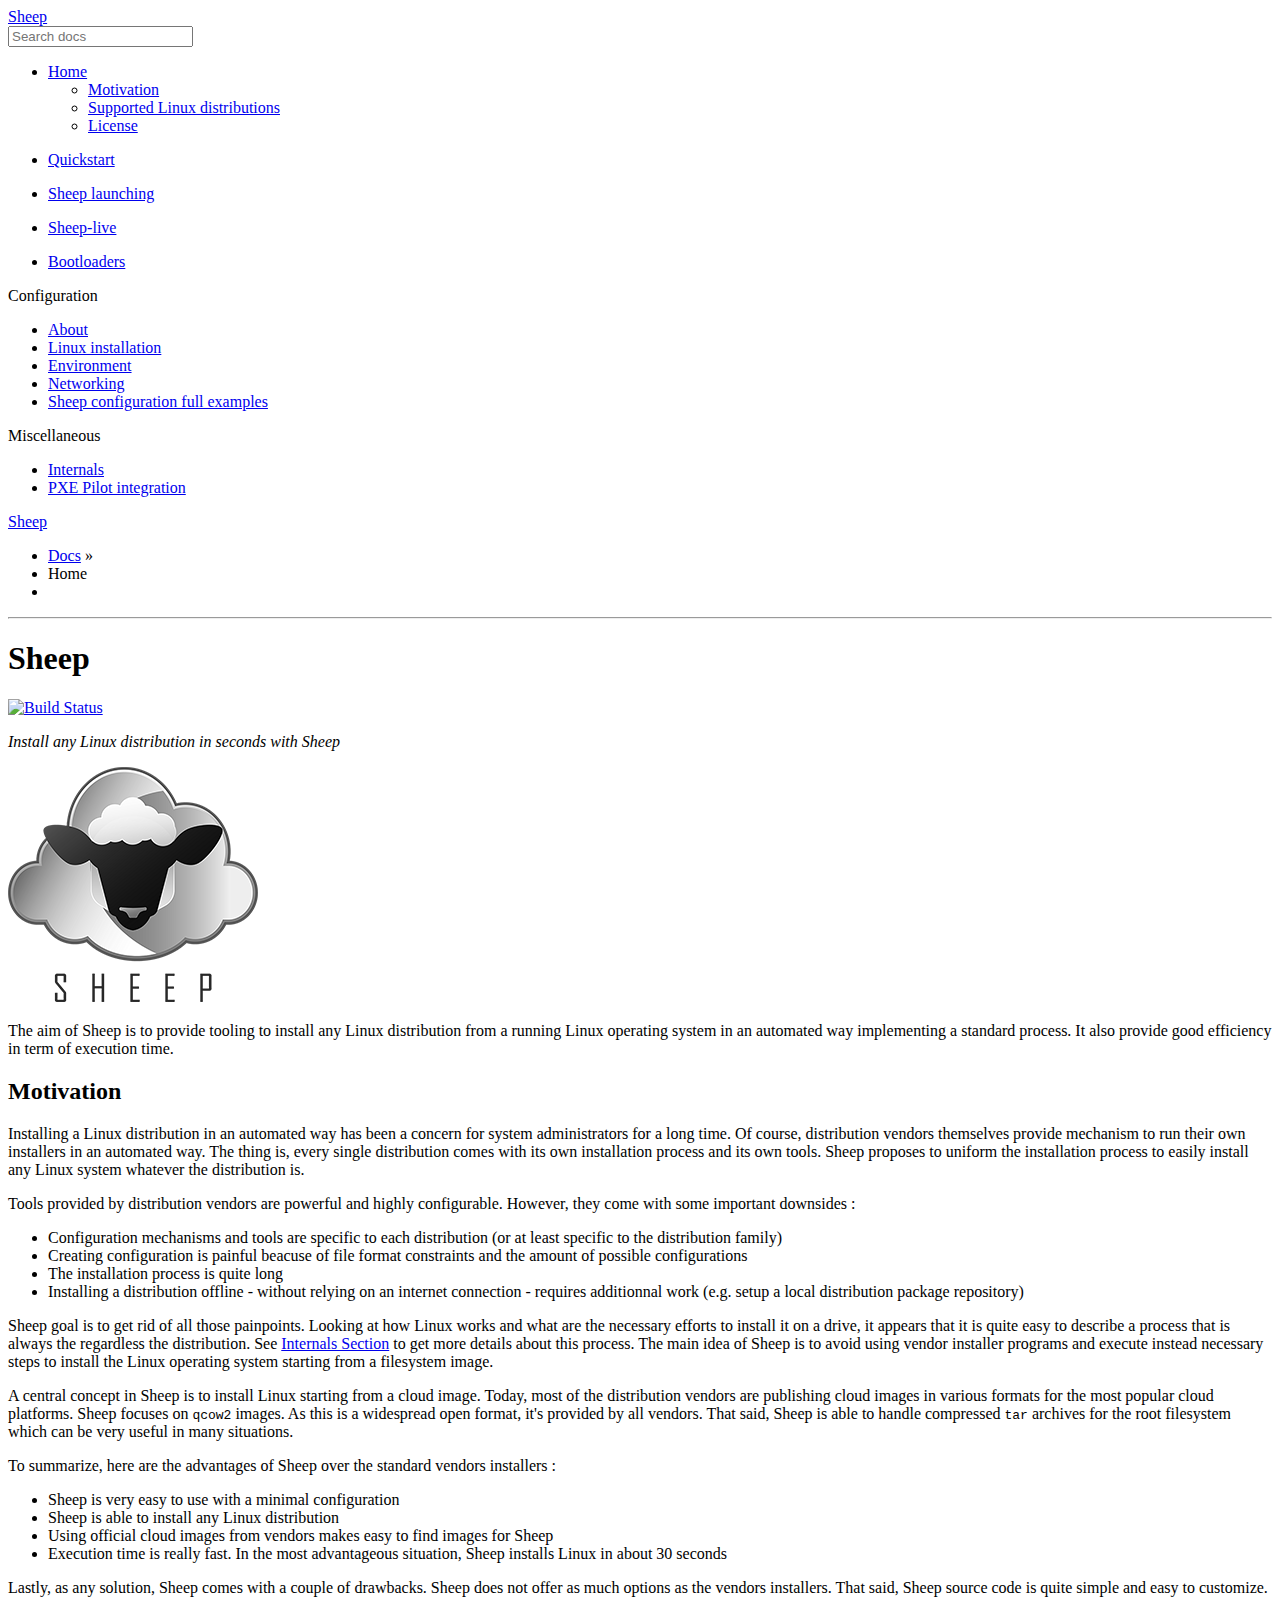
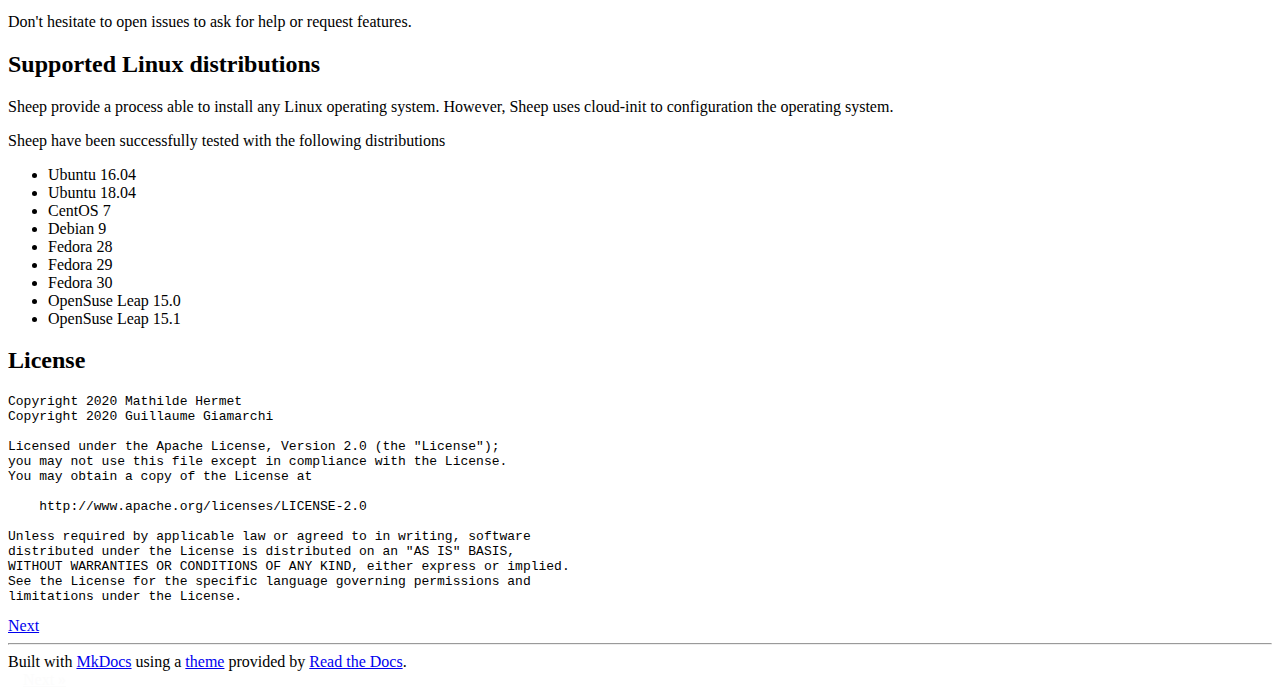
==== index.html @ d223ab4f "Deploy sheeplinux/sheep to github.com/sheeplinux/sheep.git:gh-pages" ====
<!DOCTYPE html>
<!--[if IE 8]><html class="no-js lt-ie9" lang="en" > <![endif]-->
<!--[if gt IE 8]><!--> <html class="no-js" lang="en" > <!--<![endif]-->
<head>
  <meta charset="utf-8">
  <meta http-equiv="X-UA-Compatible" content="IE=edge">
  <meta name="viewport" content="width=device-width, initial-scale=1.0">
  <meta name="description" content="None">
  <meta name="author" content="Guillaume Giamarchi, Mathilde Hermet">
  
  <link rel="shortcut icon" href="img/favicon.ico">
  <title>Sheep</title>
  <link rel="stylesheet" href="https://fonts.googleapis.com/css?family=Lato:400,700|Roboto+Slab:400,700|Inconsolata:400,700" />

  <link rel="stylesheet" href="css/theme.css" />
  <link rel="stylesheet" href="css/theme_extra.css" />
  <link href="css/codehilite.css" rel="stylesheet" />
  
  <script>
    // Current page data
    var mkdocs_page_name = "Home";
    var mkdocs_page_input_path = "index.md";
    var mkdocs_page_url = null;
  </script>
  
  <script src="js/jquery-2.1.1.min.js" defer></script>
  <script src="js/modernizr-2.8.3.min.js" defer></script> 
  
</head>

<body class="wy-body-for-nav" role="document">

  <div class="wy-grid-for-nav">

    
    <nav data-toggle="wy-nav-shift" class="wy-nav-side stickynav">
    <div class="wy-side-scroll">
      <div class="wy-side-nav-search">
        <a href="." class="icon icon-home"> Sheep</a>
        <div role="search">
  <form id ="rtd-search-form" class="wy-form" action="./search.html" method="get">
    <input type="text" name="q" placeholder="Search docs" title="Type search term here" />
  </form>
</div>
      </div>

      <div class="wy-menu wy-menu-vertical" data-spy="affix" role="navigation" aria-label="main navigation">
                <ul class="current">
                    <li class="toctree-l1 current"><a class="reference internal current" href=".">Home</a>
    <ul class="current">
    <li class="toctree-l2"><a class="reference internal" href="#motivation">Motivation</a>
    </li>
    <li class="toctree-l2"><a class="reference internal" href="#supported-linux-distributions">Supported Linux distributions</a>
    </li>
    <li class="toctree-l2"><a class="reference internal" href="#license">License</a>
    </li>
    </ul>
                    </li>
                </ul>
                <ul>
                    <li class="toctree-l1"><a class="reference internal" href="quickstart/">Quickstart</a>
                    </li>
                </ul>
                <ul>
                    <li class="toctree-l1"><a class="reference internal" href="launching/">Sheep launching</a>
                    </li>
                </ul>
                <ul>
                    <li class="toctree-l1"><a class="reference internal" href="sheep-live/">Sheep-live</a>
                    </li>
                </ul>
                <ul>
                    <li class="toctree-l1"><a class="reference internal" href="bootloader/">Bootloaders</a>
                    </li>
                </ul>
                <p class="caption"><span class="caption-text">Configuration</span></p>
                <ul>
                    <li class="toctree-l1"><a class="reference internal" href="config/">About</a>
                    </li>
                    <li class="toctree-l1"><a class="reference internal" href="config_lin/">Linux installation</a>
                    </li>
                    <li class="toctree-l1"><a class="reference internal" href="config_env/">Environment</a>
                    </li>
                    <li class="toctree-l1"><a class="reference internal" href="config_net/">Networking</a>
                    </li>
                    <li class="toctree-l1"><a class="reference internal" href="config_example/">Sheep configuration full examples</a>
                    </li>
                </ul>
                <p class="caption"><span class="caption-text">Miscellaneous</span></p>
                <ul>
                    <li class="toctree-l1"><a class="reference internal" href="internals/">Internals</a>
                    </li>
                    <li class="toctree-l1"><a class="reference internal" href="pxe-pilot/">PXE Pilot integration</a>
                    </li>
                </ul>
      </div>
    </div>
    </nav>

    <section data-toggle="wy-nav-shift" class="wy-nav-content-wrap">

      
      <nav class="wy-nav-top" role="navigation" aria-label="top navigation">
        <i data-toggle="wy-nav-top" class="fa fa-bars"></i>
        <a href=".">Sheep</a>
      </nav>

      
      <div class="wy-nav-content">
        <div class="rst-content">
          <div role="navigation" aria-label="breadcrumbs navigation">
  <ul class="wy-breadcrumbs">
    <li><a href=".">Docs</a> &raquo;</li>
    
      
    
    <li>Home</li>
    <li class="wy-breadcrumbs-aside">
      
    </li>
  </ul>
  
  <hr/>
</div>
          <div role="main">
            <div class="section">
              
                <h1 id="sheep">Sheep</h1>
<p><a href="https://travis-ci.org/sheeplinux/sheep"><img alt="Build Status" src="https://api.travis-ci.org/sheeplinux/sheep.svg?branch=master" /></a></p>
<p><em>Install any Linux distribution in seconds with Sheep</em></p>
<p><img alt="" src="img/sheep-logo.png" /></p>
<p>The aim of Sheep is to provide tooling to install any Linux distribution from a running Linux operating system in an automated way implementing a standard process. It also provide good efficiency in term of execution time.</p>
<h2 id="motivation">Motivation</h2>
<p>Installing a Linux distribution in an automated way has been a concern for system administrators for a long time. Of course, distribution vendors themselves provide mechanism to run their own installers in an automated way. The thing is, every single distribution comes with its own installation process and its own tools. Sheep proposes to uniform the installation process to easily install any Linux system whatever the distribution is.</p>
<p>Tools provided by distribution vendors are powerful and highly configurable. However, they come with some important downsides :</p>
<ul>
<li>Configuration mechanisms and tools are specific to each distribution (or at least specific to the distribution family)</li>
<li>Creating configuration is painful beacuse of file format constraints and the amount of possible configurations</li>
<li>The installation process is quite long</li>
<li>Installing a distribution offline - without relying on an internet connection - requires additionnal work (e.g. setup a local distribution package repository)</li>
</ul>
<p>Sheep goal is to get rid of all those painpoints. Looking at how Linux works and what are the necessary efforts to install it on a drive, it appears that it is quite easy to describe a process that is always
the regardless the distribution. See <a href="internals/">Internals Section</a> to get more details about this
process. The main idea of Sheep is to avoid using vendor installer programs and execute instead necessary steps to install the Linux operating system starting from a filesystem image.</p>
<p>A central concept in Sheep is to install Linux starting from a cloud image. Today, most of the distribution
vendors are publishing cloud images in various formats for the most popular cloud platforms. Sheep focuses
on <code>qcow2</code> images. As this is a widespread open format, it's provided by all vendors. That said, Sheep is able to handle compressed <code>tar</code> archives for the root filesystem which can be very useful in many situations.</p>
<p>To summarize, here are the advantages of Sheep over the standard vendors installers :</p>
<ul>
<li>Sheep is very easy to use with a minimal configuration</li>
<li>Sheep is able to install any Linux distribution</li>
<li>Using official cloud images from vendors makes easy to find images for Sheep</li>
<li>Execution time is really fast. In the most advantageous situation, Sheep installs Linux in about 30 seconds</li>
</ul>
<p>Lastly, as any solution, Sheep comes with a couple of drawbacks. Sheep does not offer as much options as the
vendors installers. That said, Sheep source code is quite simple and easy to customize.</p>
<p>Don't hesitate to open issues to ask for help or request features.</p>
<h2 id="supported-linux-distributions">Supported Linux distributions</h2>
<p>Sheep provide a process able to install any Linux operating system. However, Sheep uses cloud-init to configuration the operating system.</p>
<p>Sheep have been successfully tested with the following distributions</p>
<ul>
<li>Ubuntu 16.04</li>
<li>Ubuntu 18.04</li>
<li>CentOS 7</li>
<li>Debian 9</li>
<li>Fedora 28</li>
<li>Fedora 29</li>
<li>Fedora 30</li>
<li>OpenSuse Leap 15.0</li>
<li>OpenSuse Leap 15.1</li>
</ul>
<h2 id="license">License</h2>
<div class="codehilite"><pre><span></span><code>Copyright 2020 Mathilde Hermet
Copyright 2020 Guillaume Giamarchi

Licensed under the Apache License, Version 2.0 (the &quot;License&quot;);
you may not use this file except in compliance with the License.
You may obtain a copy of the License at

    http://www.apache.org/licenses/LICENSE-2.0

Unless required by applicable law or agreed to in writing, software
distributed under the License is distributed on an &quot;AS IS&quot; BASIS,
WITHOUT WARRANTIES OR CONDITIONS OF ANY KIND, either express or implied.
See the License for the specific language governing permissions and
limitations under the License.
</code></pre></div>
              
            </div>
          </div>
          <footer>
  
    <div class="rst-footer-buttons" role="navigation" aria-label="footer navigation">
      
        <a href="quickstart/" class="btn btn-neutral float-right" title="Quickstart">Next <span class="icon icon-circle-arrow-right"></span></a>
      
      
    </div>
  

  <hr/>

  <div role="contentinfo">
    <!-- Copyright etc -->
    
  </div>

  Built with <a href="https://www.mkdocs.org/">MkDocs</a> using a <a href="https://github.com/snide/sphinx_rtd_theme">theme</a> provided by <a href="https://readthedocs.org">Read the Docs</a>.
</footer>
      
        </div>
      </div>

    </section>

  </div>

  <div class="rst-versions" role="note" aria-label="versions">
    <span class="rst-current-version" data-toggle="rst-current-version">
      
      
      
        <span style="margin-left: 15px"><a href="quickstart/" style="color: #fcfcfc">Next &raquo;</a></span>
      
    </span>
</div>
    <script>var base_url = '.';</script>
    <script src="js/theme.js" defer></script>
      <script src="search/main.js" defer></script>
    <script defer>
        window.onload = function () {
            SphinxRtdTheme.Navigation.enable(true);
        };
    </script>

</body>
</html>

<!--
MkDocs version : 1.1.2
Build Date UTC : 2020-06-03 16:06:34.041330+00:00
-->
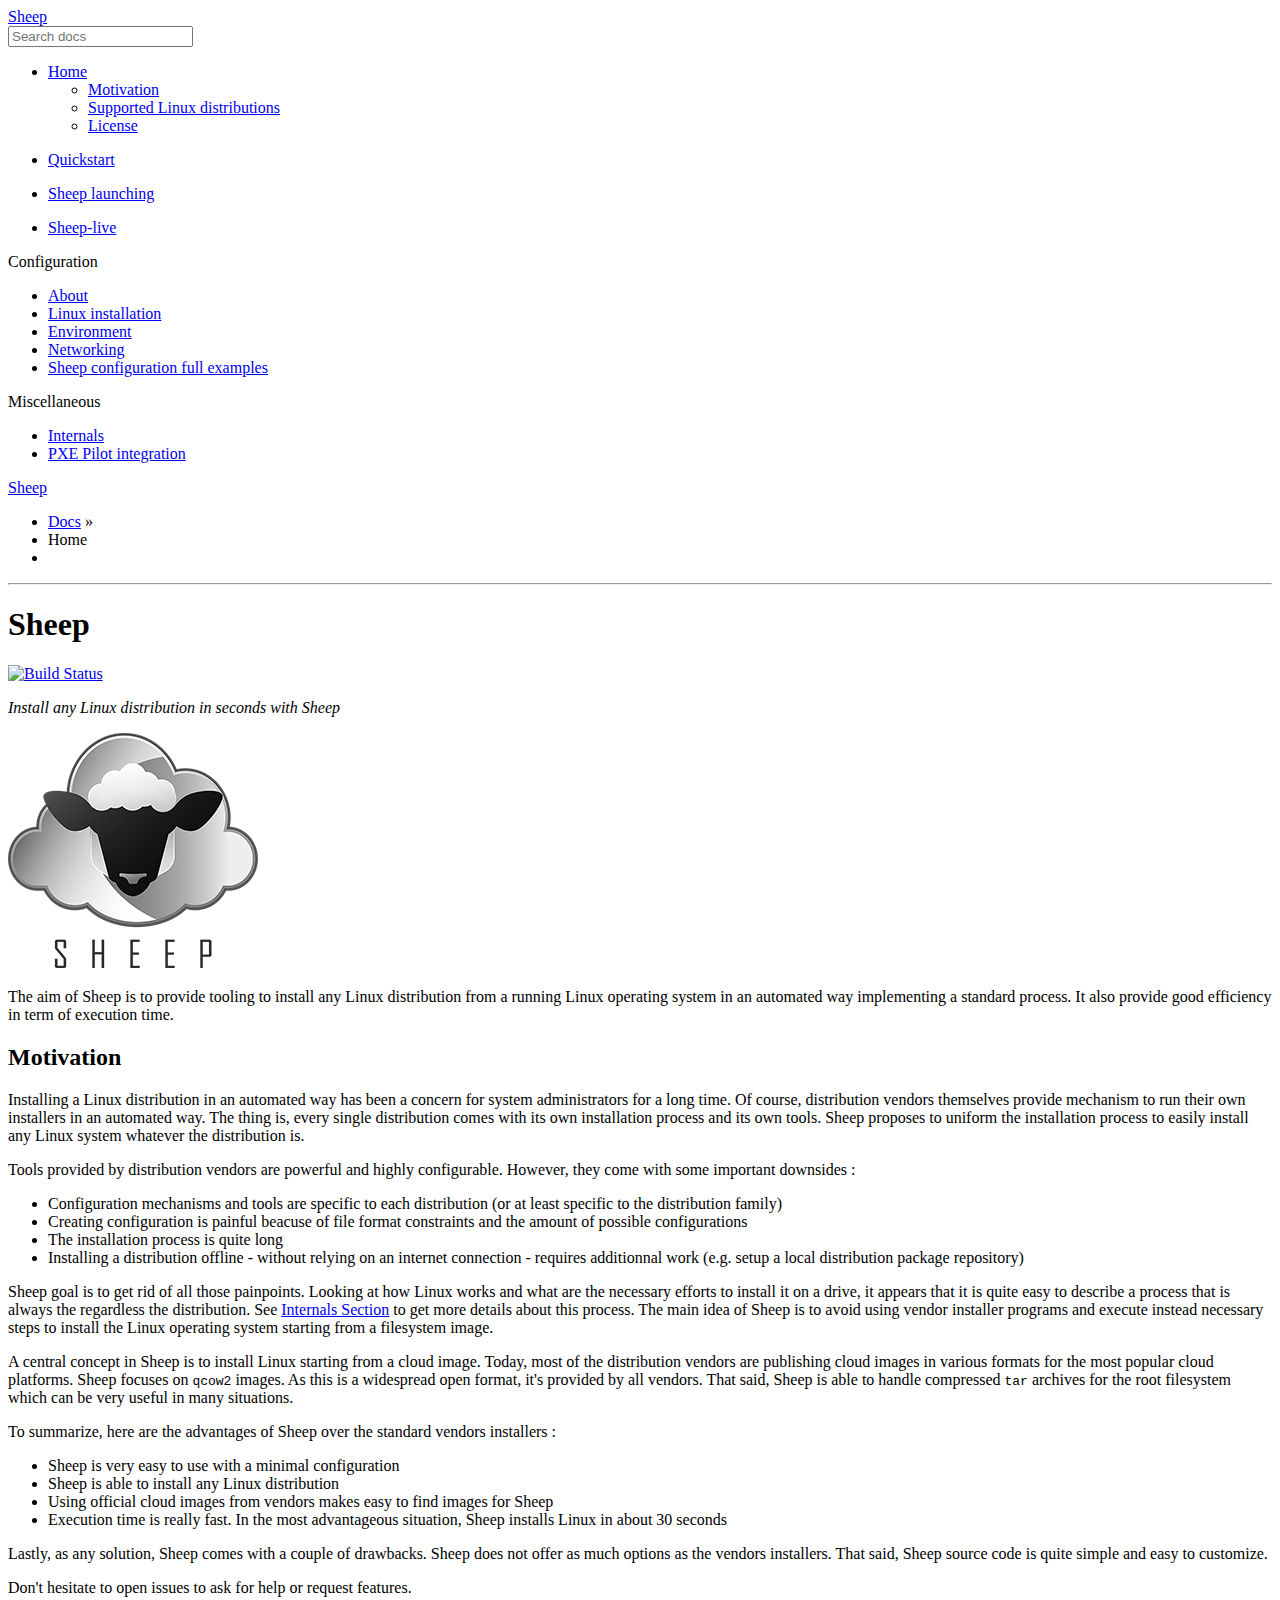
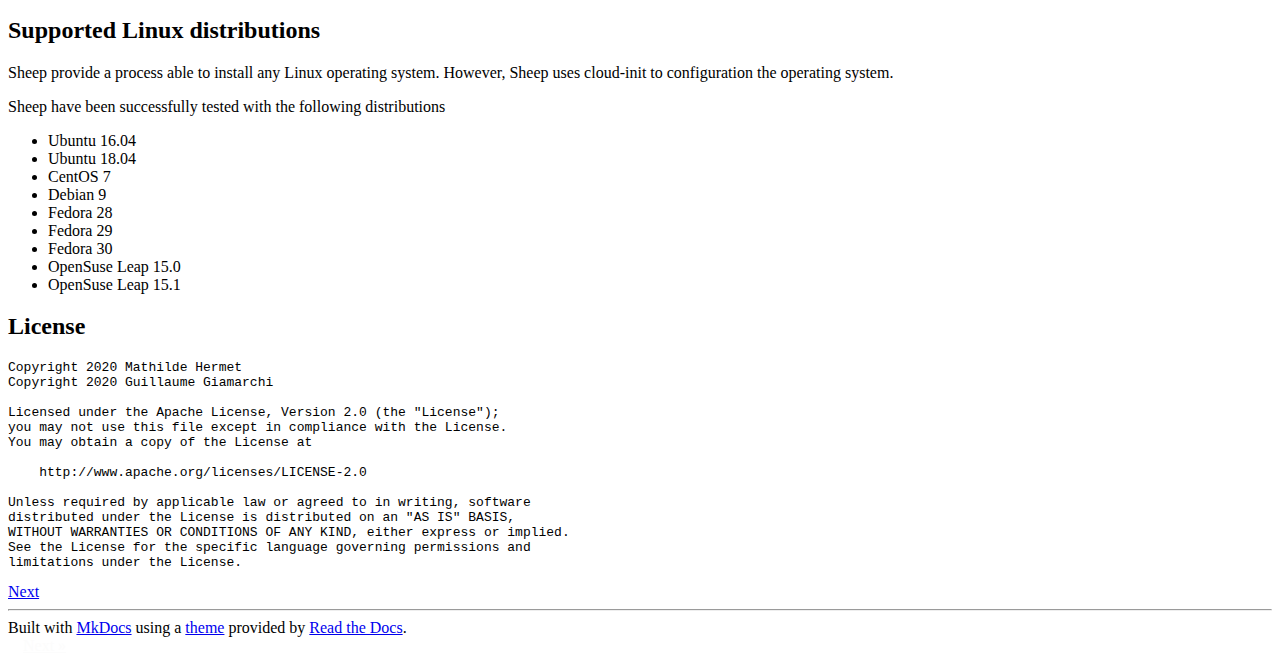
==== commit 126ab215: "Deploy sheeplinux/sheep to github.com/sheeplinux/sheep.git:gh-pages" ====
--- a/index.html
+++ b/index.html
@@ -67,10 +67,6 @@
                 </ul>
                 <ul>
                     <li class="toctree-l1"><a class="reference internal" href="sheep-live/">Sheep-live</a>
-                    </li>
-                </ul>
-                <ul>
-                    <li class="toctree-l1"><a class="reference internal" href="bootloader/">Bootloaders</a>
                     </li>
                 </ul>
                 <p class="caption"><span class="caption-text">Configuration</span></p>
@@ -238,5 +234,5 @@
 
 <!--
 MkDocs version : 1.1.2
-Build Date UTC : 2020-06-03 16:06:34.041330+00:00
+Build Date UTC : 2020-06-15 13:53:51.386811+00:00
 -->
